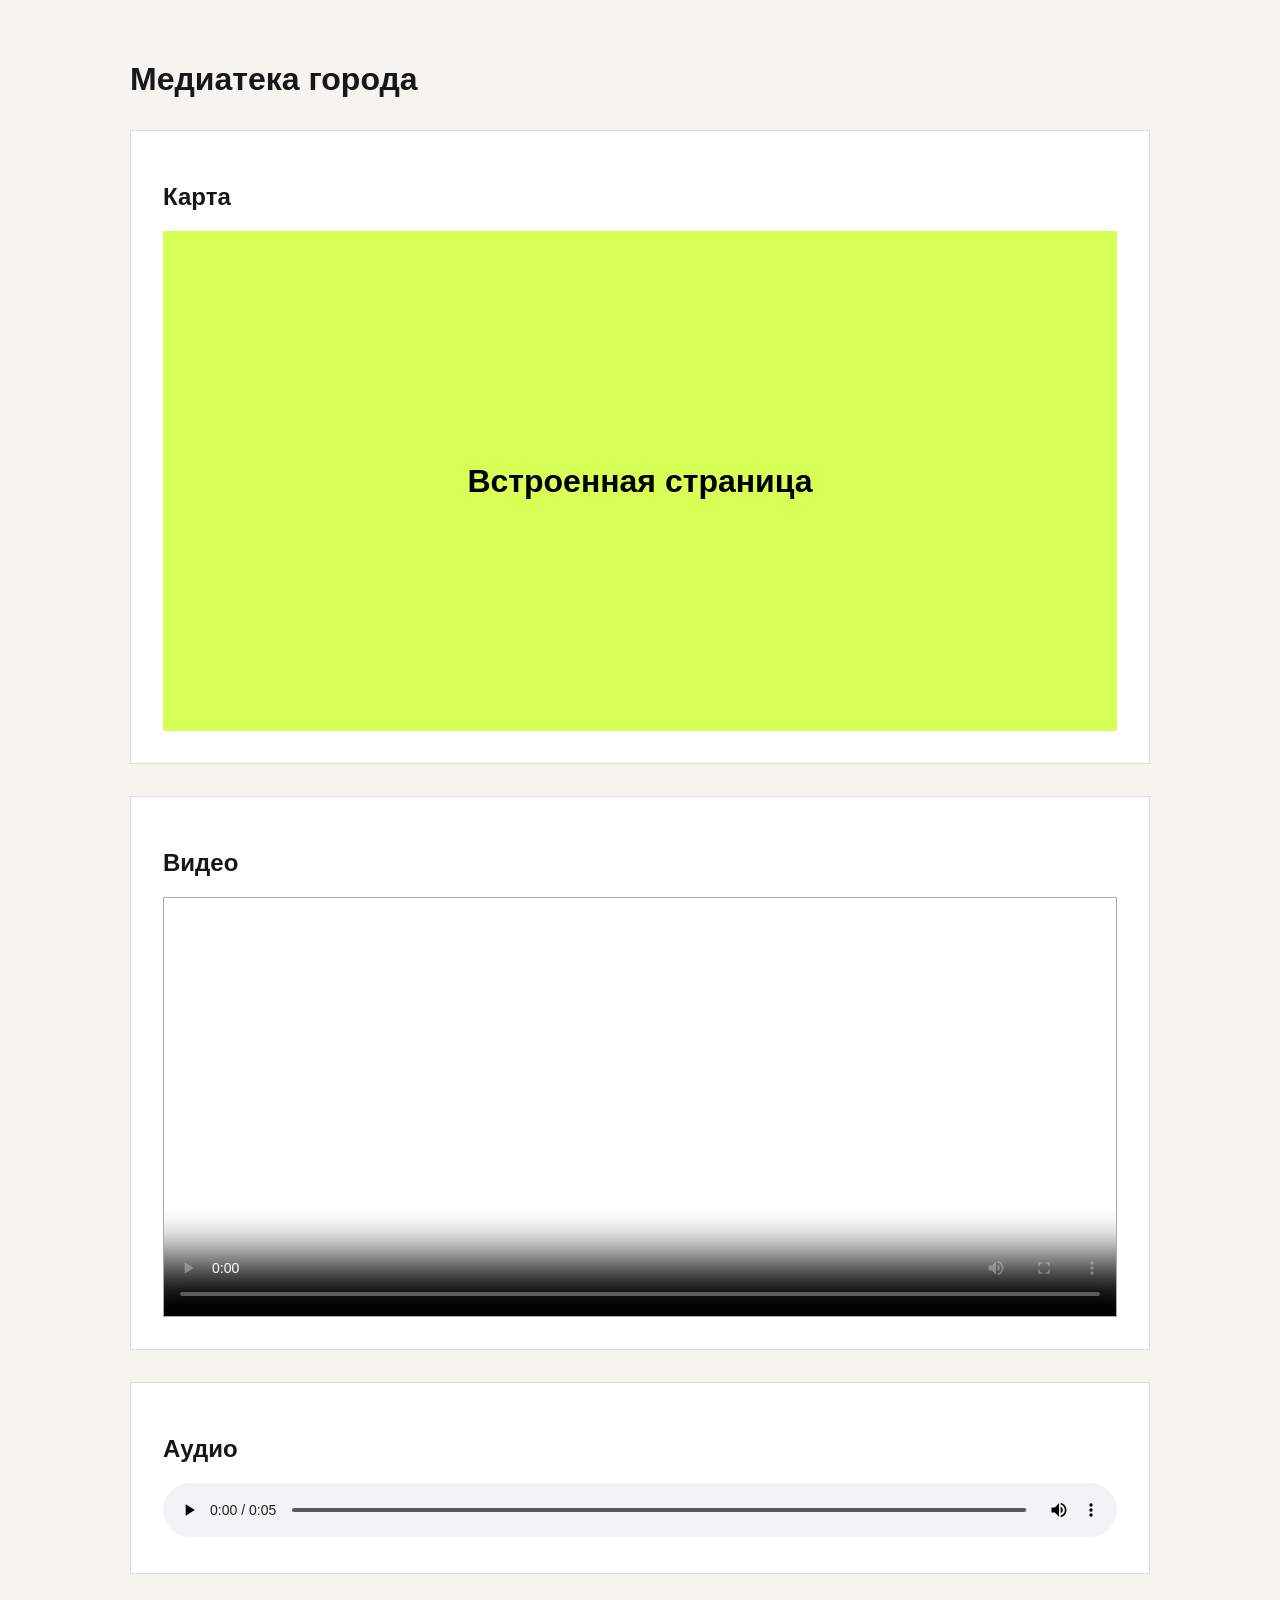
==== index.html @ 2a9267a8 "gotovo" ====
<!doctype html>
<html lang="ru">
  <head>
    <meta charset="UTF-8" />
    <meta name="viewport" content="width=device-width,initial-scale=1.0" />
    <title>Медиатека</title>
    <link rel="stylesheet" href="./styles/style.css" />
  </head>
  <body>
    <header><h1>Медиатека города</h1></header>
    <main>
      <section>
        <h2>Карта</h2>
        <iframe title="Карта района" src="./embedded/map.html"></iframe>
      </section>
      <section>
        <h2>Видео</h2>
        <video controls poster="./media/poster.svg">
          <source src="./media/dota.mp4" type="video/mp4">
        </video>
      </section>
      <section>
        <h2>Аудио</h2>
        <audio controls><source src="./media/forest.mp3" type="audio/mp3">
        </audio>
      </section>
    </main>
  </body>
</html>
---- styles/style.css ----
* , *::before, *::after { box-sizing: border-box; }
html { scroll-behavior: smooth; }
body { margin: 0; min-width: 320px; font-family: Arial, sans-serif; color: #171717; background: #f5f4ef; }
a { color: inherit; }
button, input, textarea, select { font: inherit; }
body{max-width:1100px;margin:0 auto;padding:40px}.media,section{margin-top:32px;padding:32px;background:#fff;border:1px solid #ddd}iframe,video{display:block;width:100%;height:420px;border:1px solid #aaa}audio{width:100%}
iframe{
    display: block;
    width: 100%;
    border: none;
    height: 500px;
}
video{
    width: 100%;
    font-weight: 420px;
    object-fit: cover;
    object-position: center;
}
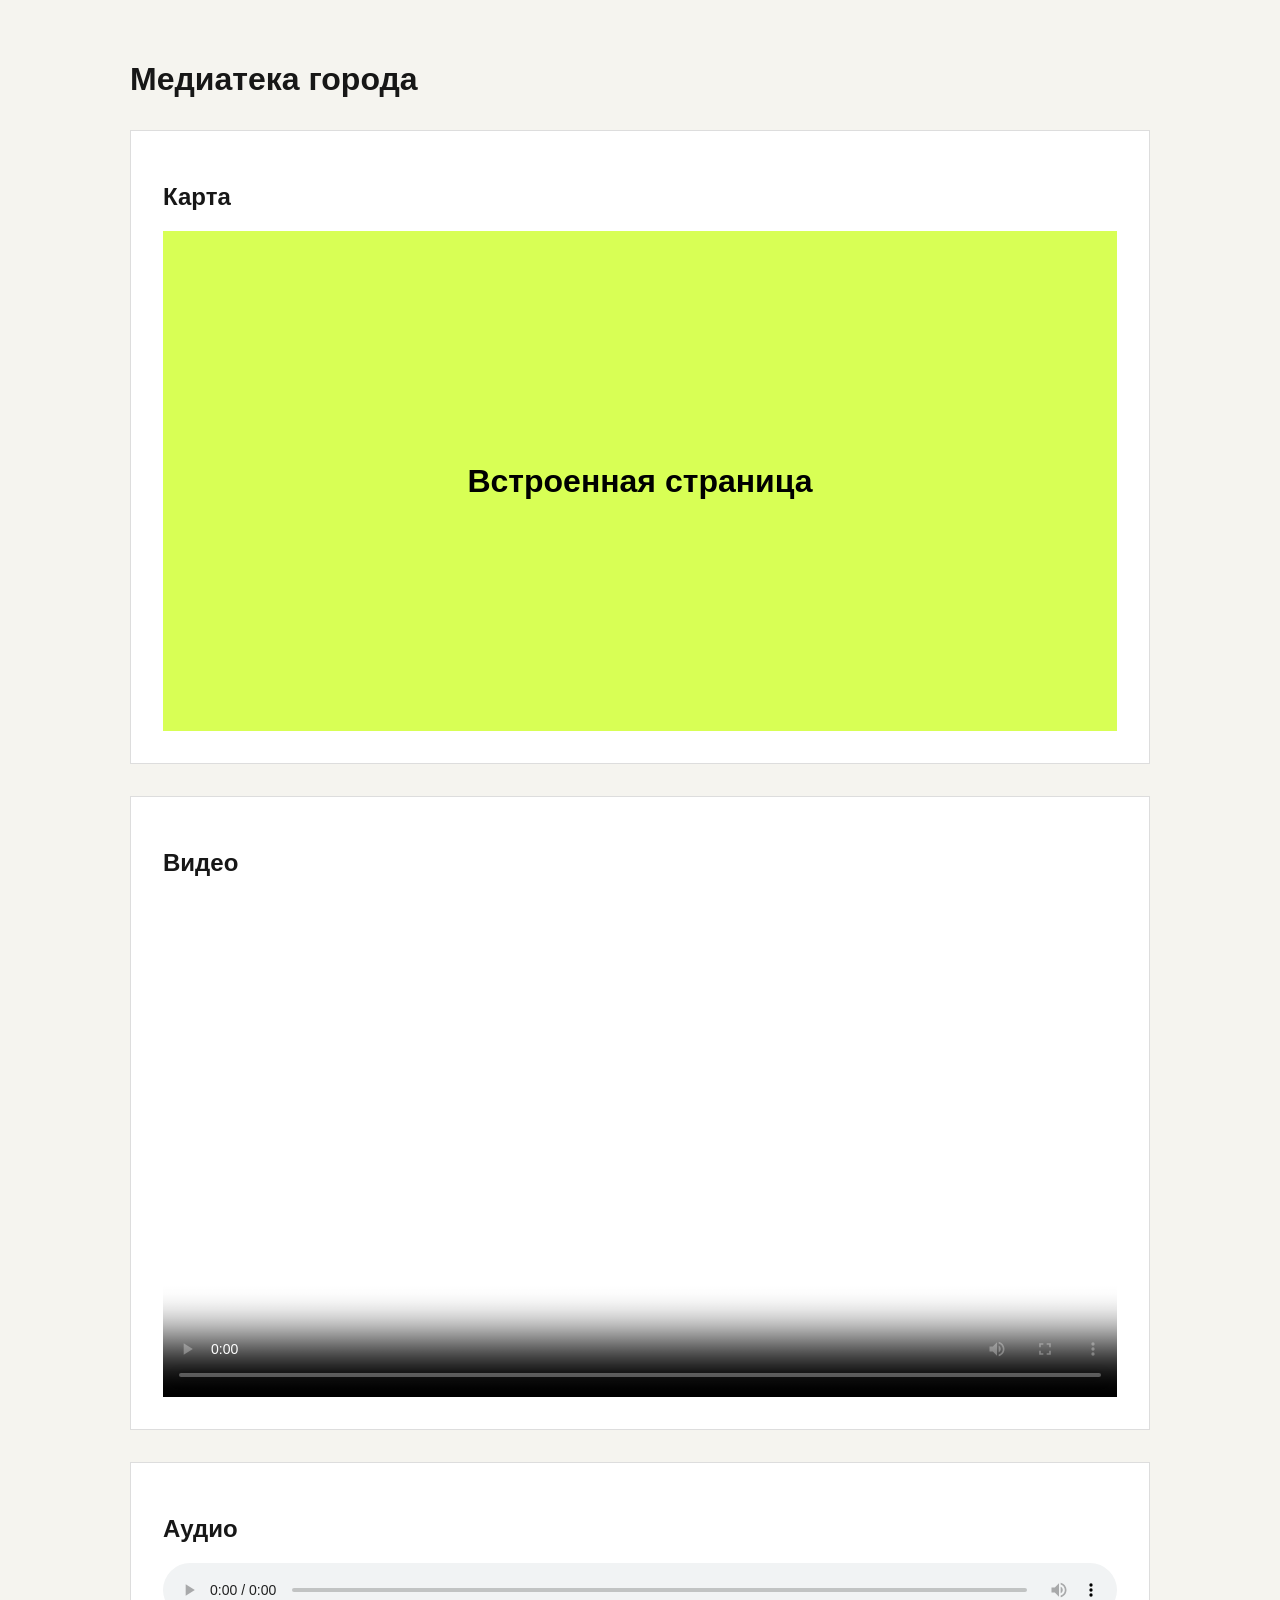
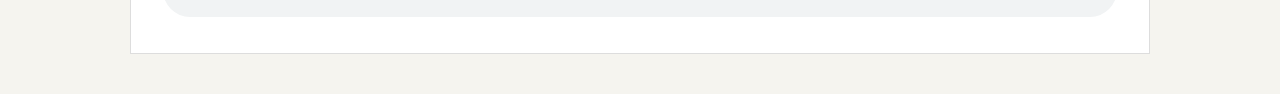
==== commit 14a22dad: "Merge a2f47911b18c608ff5afea9119141fd7c2664611 into bcf87ea0eeec790eb1bbb164586c39a965e7e5cb" ====
--- a/index.html
+++ b/index.html
@@ -11,18 +11,25 @@
     <main>
       <section>
         <h2>Карта</h2>
-        <iframe title="Карта района" src="./embedded/map.html"></iframe>
+        <iframe 
+        src="./embedded/map.html"
+        title="Карта района"
+        ></iframe>
       </section>
       <section>
         <h2>Видео</h2>
-        <video controls poster="./media/poster.svg">
-          <source src="./media/dota.mp4" type="video/mp4">
+        <video controls poster="./media/poster.svg"> 
+        <source src="https://video-preview.s3.yandex.net/0-USYQIAAAA.mp4" type="video/mp4">
+        <source src="https://video-preview.s3.yandex.net/0-USYQIAAAA.mp4" type="video/webm">
+        </video>
         </video>
       </section>
       <section>
         <h2>Аудио</h2>
-        <audio controls><source src="./media/forest.mp3" type="audio/mp3">
+        <audio controls>
+        <source src="file:///C:/Users/user/Downloads/Jung_Kook_-_Standing_Next_to_You_76937154.mp3" type="audio/mpeg">
         </audio>
+
       </section>
     </main>
   </body>
--- a/styles/style.css
+++ b/styles/style.css
@@ -1,18 +1,56 @@
-* , *::before, *::after { box-sizing: border-box; }
-html { scroll-behavior: smooth; }
-body { margin: 0; min-width: 320px; font-family: Arial, sans-serif; color: #171717; background: #f5f4ef; }
-a { color: inherit; }
-button, input, textarea, select { font: inherit; }
-body{max-width:1100px;margin:0 auto;padding:40px}.media,section{margin-top:32px;padding:32px;background:#fff;border:1px solid #ddd}iframe,video{display:block;width:100%;height:420px;border:1px solid #aaa}audio{width:100%}
-iframe{
+*,
+*::before,
+*::after {
+    box-sizing: border-box;
+}
+
+html {
+    scroll-behavior: smooth;
+}
+
+body {
+    margin: 0;
+    min-width: 320px;
+    font-family: Arial, sans-serif;
+    color: #171717;
+    background: #f5f4ef;
+}
+
+a {
+    color: inherit;
+}
+
+button,
+input,
+textarea,
+select {
+    font: inherit;
+}
+
+body {
+    max-width: 1100px;
+    margin: 0 auto;
+    padding: 40px
+}
+
+.media,
+section {
+    margin-top: 32px;
+    padding: 32px;
+    background: #fff;
+    border: 1px solid #ddd
+}
+
+iframe,
+video {
     display: block;
     width: 100%;
-    border: none;
     height: 500px;
-}
-video{
-    width: 100%;
-    font-weight: 420px;
+    border: none  #aaa;
     object-fit: cover;
     object-position: center;
+}
+
+audio {
+    width: 100%
 }
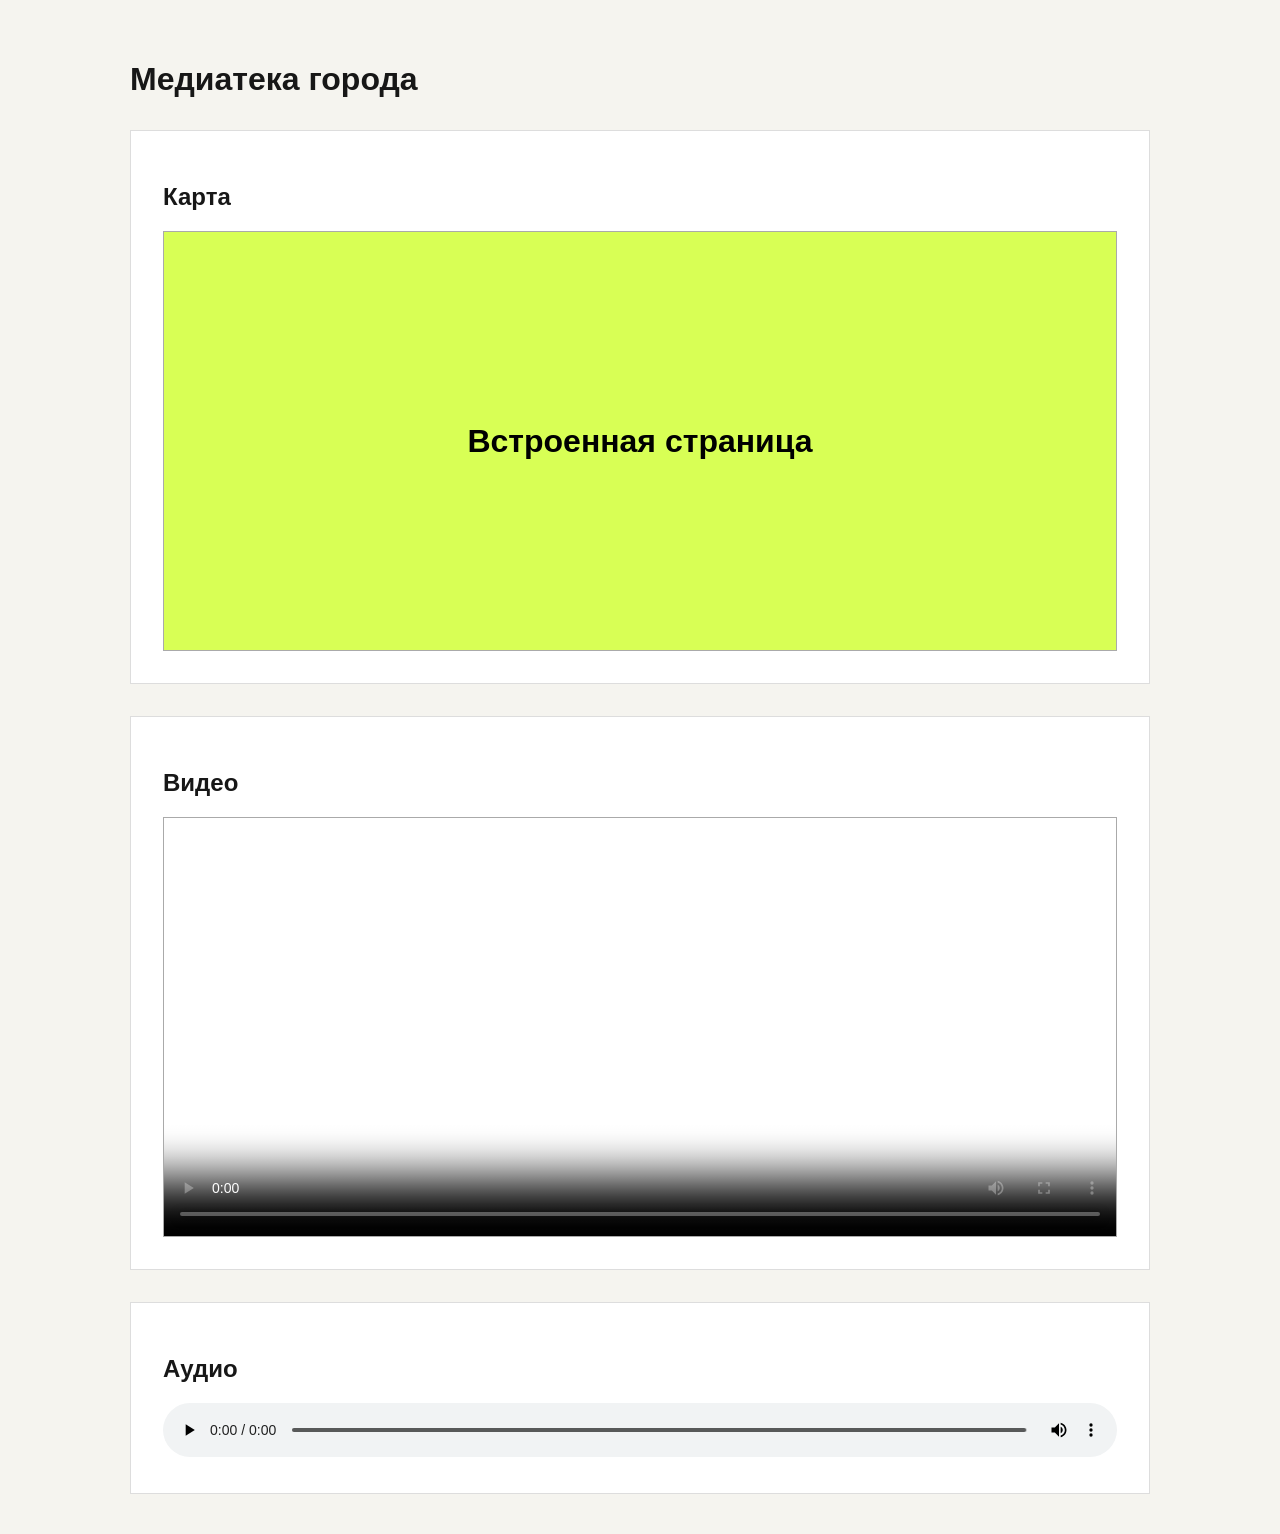
==== commit 06adcd4e: "Merge ac64d34fb80cf313618ccb97da17a37503c41cd1 into bcf87ea0eeec790eb1bbb164586c39a965e7e5cb" ====
--- a/index.html
+++ b/index.html
@@ -11,25 +11,21 @@
     <main>
       <section>
         <h2>Карта</h2>
-        <iframe 
-        src="./embedded/map.html"
-        title="Карта района"
-        ></iframe>
+        <iframe title="Карта района" src="./embedded/map.html"></iframe>
       </section>
       <section>
         <h2>Видео</h2>
-        <video controls poster="./media/poster.svg"> 
-        <source src="https://video-preview.s3.yandex.net/0-USYQIAAAA.mp4" type="video/mp4">
-        <source src="https://video-preview.s3.yandex.net/0-USYQIAAAA.mp4" type="video/webm">
-        </video>
+        <video controls poster="./media/poster.svg">
+          <source src="./black-720p-5s.mp4">
+          Ваш браузер не поддерживает видео 
+          <!-- TODO: source -->
         </video>
       </section>
       <section>
         <h2>Аудио</h2>
         <audio controls>
-        <source src="file:///C:/Users/user/Downloads/Jung_Kook_-_Standing_Next_to_You_76937154.mp3" type="audio/mpeg">
+          <source src="./zvuk-fotoapparata.mp3">
         </audio>
-
       </section>
     </main>
   </body>
--- a/styles/style.css
+++ b/styles/style.css
@@ -1,56 +1,17 @@
-*,
-*::before,
-*::after {
-    box-sizing: border-box;
-}
+* , *::before, *::after { box-sizing: border-box; }
 
-html {
-    scroll-behavior: smooth;
-}
+html { scroll-behavior: smooth; }
 
-body {
-    margin: 0;
-    min-width: 320px;
-    font-family: Arial, sans-serif;
-    color: #171717;
-    background: #f5f4ef;
-}
+body { margin: 0; min-width: 320px; font-family: Arial, sans-serif; color: #171717; background: #f5f4ef; }
 
-a {
-    color: inherit;
-}
+a { color: inherit; }
 
-button,
-input,
-textarea,
-select {
-    font: inherit;
-}
+button, input, textarea, select { font: inherit; }
 
-body {
-    max-width: 1100px;
-    margin: 0 auto;
-    padding: 40px
-}
+body{max-width:1100px;margin:0 auto;padding:40px}
 
-.media,
-section {
-    margin-top: 32px;
-    padding: 32px;
-    background: #fff;
-    border: 1px solid #ddd
-}
+.media,section{margin-top:32px;padding:32px;background:#fff;border:1px solid #ddd}
 
-iframe,
-video {
-    display: block;
-    width: 100%;
-    height: 500px;
-    border: none  #aaa;
-    object-fit: cover;
-    object-position: center;
-}
+iframe,video{display:block;width:100%;height:420px;border:1px solid #aaa}
 
-audio {
-    width: 100%
-}+audio{width:100%}
